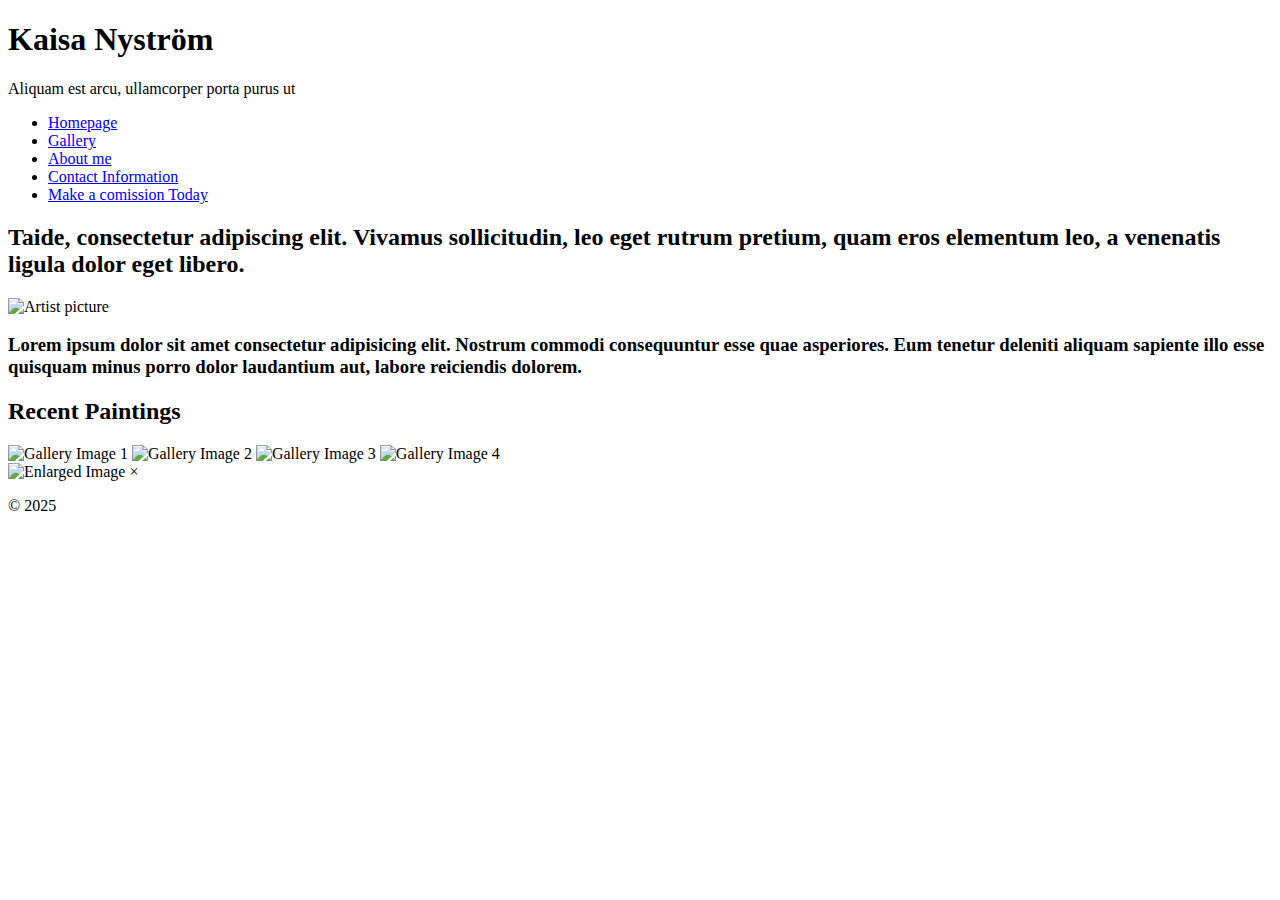
==== index.html @ fed790b8 "kotisivu to index" ====
<!DOCTYPE html>
<html lang="en">
<head>
    <meta charset="UTF-8">
    <meta name="viewport" content="width=device-width, initial-scale=1.0">
    <title>Kaisa Nyström</title>
    <link rel="stylesheet" href="styles.css">
</head>
<body>

    <header>
        <div class="container">
            <h1>Kaisa Nyström</h1>
            <p class="subtitle">Aliquam est arcu, ullamcorper porta purus ut</p> <nav></nav>
            <nav>
                <ul>
                    <li><div class="nav-box"><a href="#">Homepage</a></div></li>
                    <li><div class="nav-box"><a href="#">Gallery</a></div></li>
                    <li><div class="nav-box"><a href="#">About me</a></div></li>
                    <li><div class="nav-box"><a href="#">Contact Information</a></div></li>
                    <li><div class="nav-box cta"><a href="#">Make a comission Today</a></div></li>
                </ul>
            </nav>
        </div>
    </header>

    <section class="hero">
        <div class="container">
            <h2>Taide, consectetur adipiscing elit. Vivamus sollicitudin, leo eget rutrum pretium, quam eros elementum leo, a venenatis ligula dolor eget libero.</h2>
            <div class="artist-grid">
                <div class="artist">
                    <img src="images/profile1.png" alt="Artist picture">
                    <h3>
                        Lorem ipsum dolor sit amet consectetur adipisicing elit.
                        Nostrum commodi consequuntur esse quae asperiores. Eum tenetur deleniti aliquam sapiente illo esse quisquam minus porro dolor laudantium aut, labore reiciendis dolorem.
                    </h3>
                    
                </div>
            </div>
        </div>
    </section>

    <section class="gallery">
        <div class="container">
            <h2>Recent Paintings</h2>
            <div class="image-grid">
                <img src="images/gallery1.jpg" alt="Gallery Image 1">
                <img src="images/gallery2.jpg" alt="Gallery Image 2">
                <img src="images/gallery3.jpg" alt="Gallery Image 3">
                <img src="images/gallery4.jpg" alt="Gallery Image 4">
            </div>
        </div>
    </section>

    <div class="lightbox">
        <div class="lightbox-content">
            <img src="" alt="Enlarged Image">
            <span class="close-lightbox">&times;</span>
        </div>
    </div>

    <footer>
        <div class="container">
            <p class="date"></p> &copy; 2025</p>
        </div>
    </footer>
  <script src="scripts.js"></script> </body>
</html>
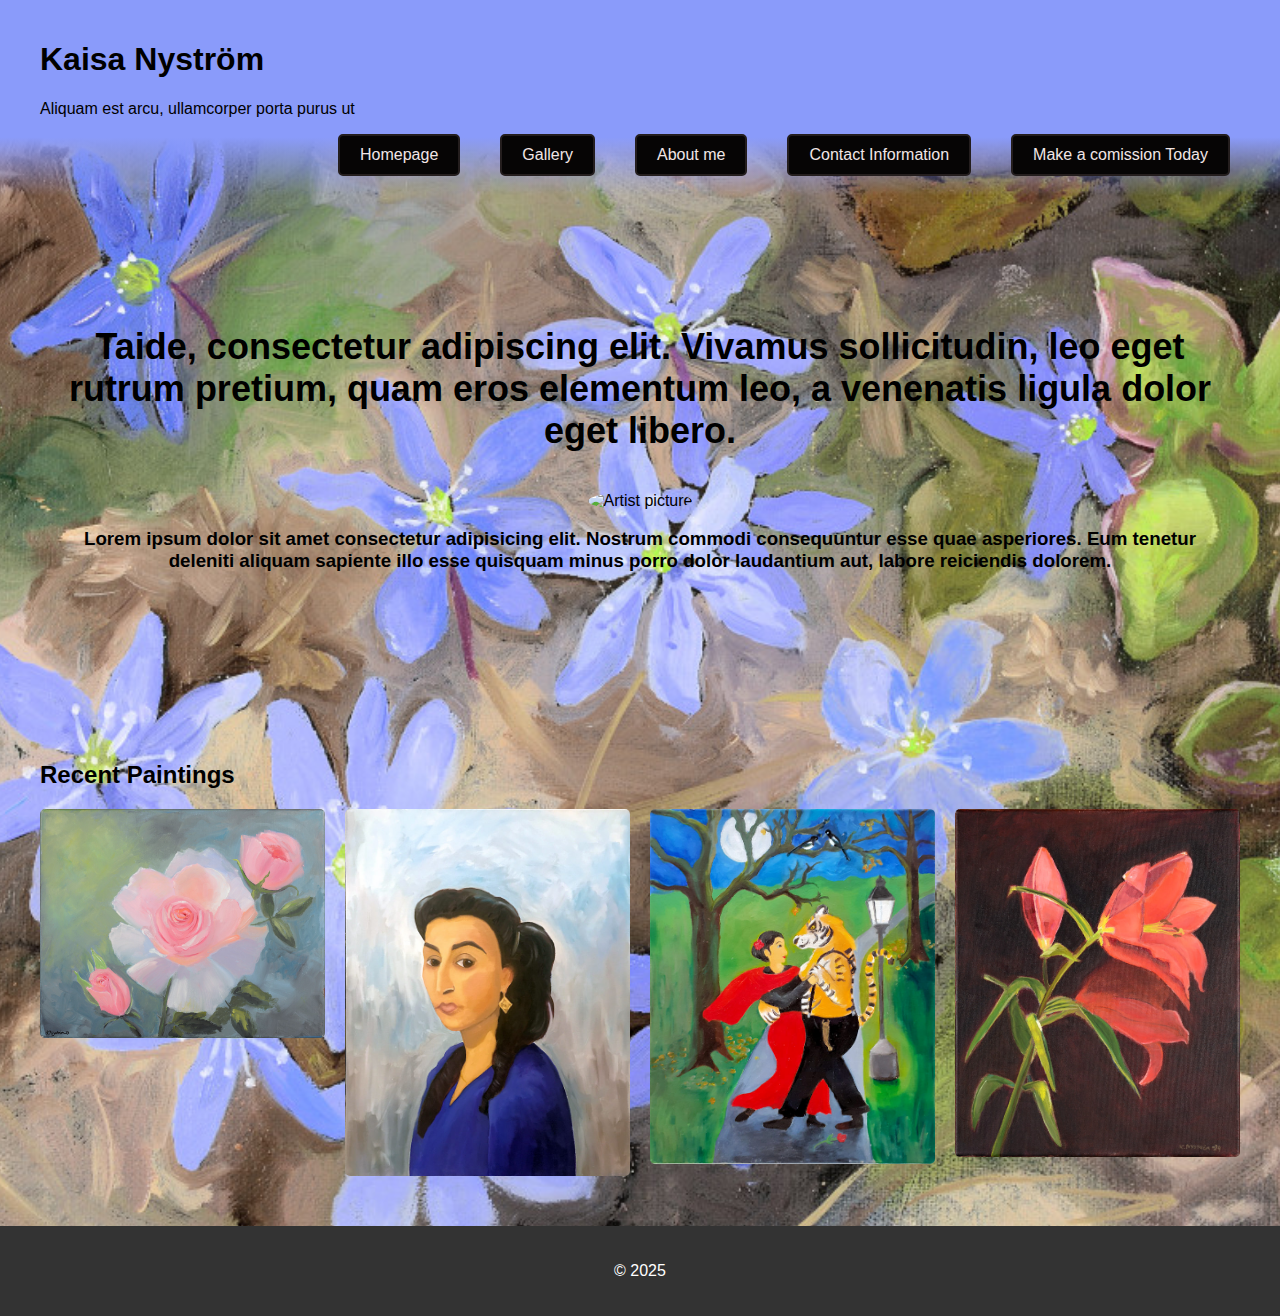
==== commit 7f23ff93: "images to Images" ====
--- a/index.html
+++ b/index.html
@@ -44,10 +44,10 @@
         <div class="container">
             <h2>Recent Paintings</h2>
             <div class="image-grid">
-                <img src="images/gallery1.jpg" alt="Gallery Image 1">
-                <img src="images/gallery2.jpg" alt="Gallery Image 2">
-                <img src="images/gallery3.jpg" alt="Gallery Image 3">
-                <img src="images/gallery4.jpg" alt="Gallery Image 4">
+                <img src="Images/gallery1.jpg" alt="Gallery Image 1">
+                <img src="Images/gallery2.jpg" alt="Gallery Image 2">
+                <img src="Images/gallery3.jpg" alt="Gallery Image 3">
+                <img src="Images/gallery4.jpg" alt="Gallery Image 4">
             </div>
         </div>
     </section>
--- a/styles.css
+++ b/styles.css
@@ -0,0 +1,155 @@
+/* Basic Styling */
+body {
+    font-family: Arial, sans-serif;
+    margin: 0;
+    background-image: url("Images/kuva1.jpg");
+    background-size: cover; /* Or 'contain', */
+    background-repeat: no-repeat; /* Or 'repeat', 'repeat-x', 'repeat-y' */
+    background-position: center; /* Or 'top', 'bottom', 'left', 'right' etc. */
+    display: flex;
+    min-height: 100vh; /* Ensure body takes at least full viewport height */
+    flex-direction: column;
+}
+
+.container {
+    max-width: 1200px;
+    margin: 0 auto;
+    padding: 0 20px;
+}
+
+/* Header Styling */
+header {
+    background-color: #426ea0;
+    background: linear-gradient(to bottom, #8a9bfa 0%, #8a9bfa 70%, rgba(138, 155, 250, 0) 100%); /* color to transparent */
+    padding: 20px 0;
+}
+
+header nav ul {
+    list-style: none;
+    margin: 0;
+    padding: 0;
+    display: flex;
+    justify-content: flex-end;
+}
+
+header nav li {
+    display: inline-block;
+    margin-left: 20px;
+}
+
+.cta {
+    background-color: #e79e39;
+    color: rgb(228, 45, 45);    
+    padding: 10px 20px;
+    border-radius: 5px;
+}
+
+/* Navigation Box Styling */
+.nav-box {
+    display: inline-block; /* Ensures boxes stay in line */
+    padding: 10px 20px;   
+    margin: 0 10px;       /* Add margin between boxes */
+    border: 2px solid #241e1e; /* Add a subtle border */
+    border-radius: 5px;   /* Round the corners */
+    background-color: #060505;
+}
+
+.nav-box a {
+    text-decoration: none; /* Remove underlines from links */
+    color: #f1e5e5;          /* Set link color */
+}
+
+/* Front page Gallery */
+.gallery {
+    padding: 50px 0; /* Add some padding to the gallery section */
+  }
+  
+  .image-grid {
+    display: grid;
+    grid-template-columns: repeat(auto-fit, minmax(250px, 1fr)); /* Responsive grid */
+    gap: 20px;
+  }
+  
+  .image-grid img {
+    width: 100%;
+    height: auto;
+    border-radius: 5px;
+    cursor: pointer; /* Add cursor pointer to indicate clickability */
+    transition: transform 0.3s ease; /* Add a smooth transition effect */
+  }
+  
+  .image-grid img:hover {
+    transform: scale(1.05); /* Slightly scale up image on hover */
+  }
+  
+  .lightbox {
+    display: none;
+    position: fixed;
+    top: 0;
+    left: 0;
+    width: 100%;
+    height: 100%;
+    background-color: rgba(0, 0, 0, 0.8);
+    justify-content: center;
+    align-items: center;
+    z-index: 100; /* Ensure lightbox is on top */
+  }
+  
+  .lightbox-content {
+    position: relative;
+    max-width: 90%;
+    max-height: 90%;
+  }
+  
+  .lightbox-content img {
+    width: auto;
+    height: auto;
+    max-width: 100%;
+    max-height: 100%;
+  }
+  
+  .close-lightbox {
+    position: absolute;
+    top: 20px;
+    right: 20px;
+    font-size: 30px;
+    color: white;
+    cursor: pointer;
+  }
+
+/* Hero Section Styling */
+.hero {
+    padding: 100px 0;
+    text-align: center;
+}
+
+.hero h2 {
+    font-size: 36px;
+    margin-bottom: 40px;
+}
+
+.artist-grid {
+    display: flex;
+    justify-content: center;
+}
+
+.artist {
+    margin: 0 10px;
+    text-align: center;
+}
+
+.artist img {
+    width: 150px;
+    height: 150px;
+    border-radius: 50%;
+    object-fit: cover;
+}
+
+/* Footer Styling */
+footer {
+    background-color: #333;
+    color: white;
+    padding: 20px 0;
+    text-align: center;
+    margin-top: auto;
+}
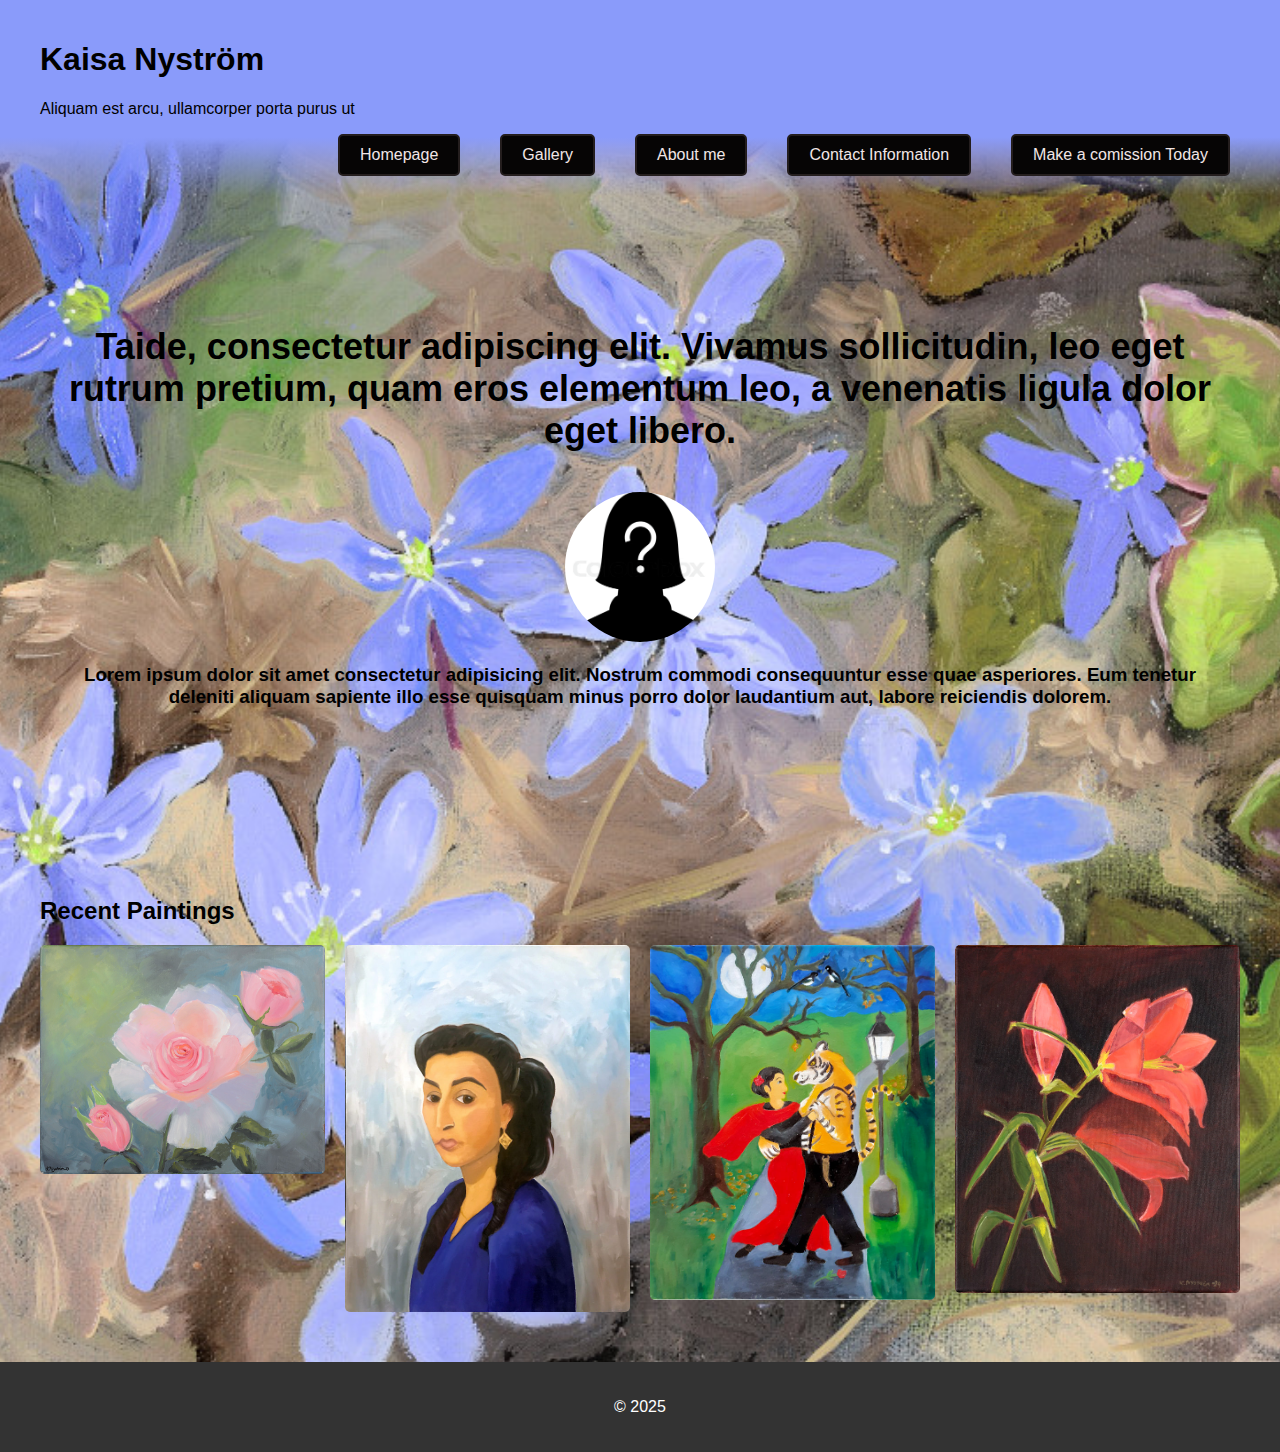
==== commit e7a8f3d9: "i to I" ====
--- a/index.html
+++ b/index.html
@@ -29,7 +29,7 @@
             <h2>Taide, consectetur adipiscing elit. Vivamus sollicitudin, leo eget rutrum pretium, quam eros elementum leo, a venenatis ligula dolor eget libero.</h2>
             <div class="artist-grid">
                 <div class="artist">
-                    <img src="images/profile1.png" alt="Artist picture">
+                    <img src="Images/profile1.png" alt="Artist picture">
                     <h3>
                         Lorem ipsum dolor sit amet consectetur adipisicing elit.
                         Nostrum commodi consequuntur esse quae asperiores. Eum tenetur deleniti aliquam sapiente illo esse quisquam minus porro dolor laudantium aut, labore reiciendis dolorem.
